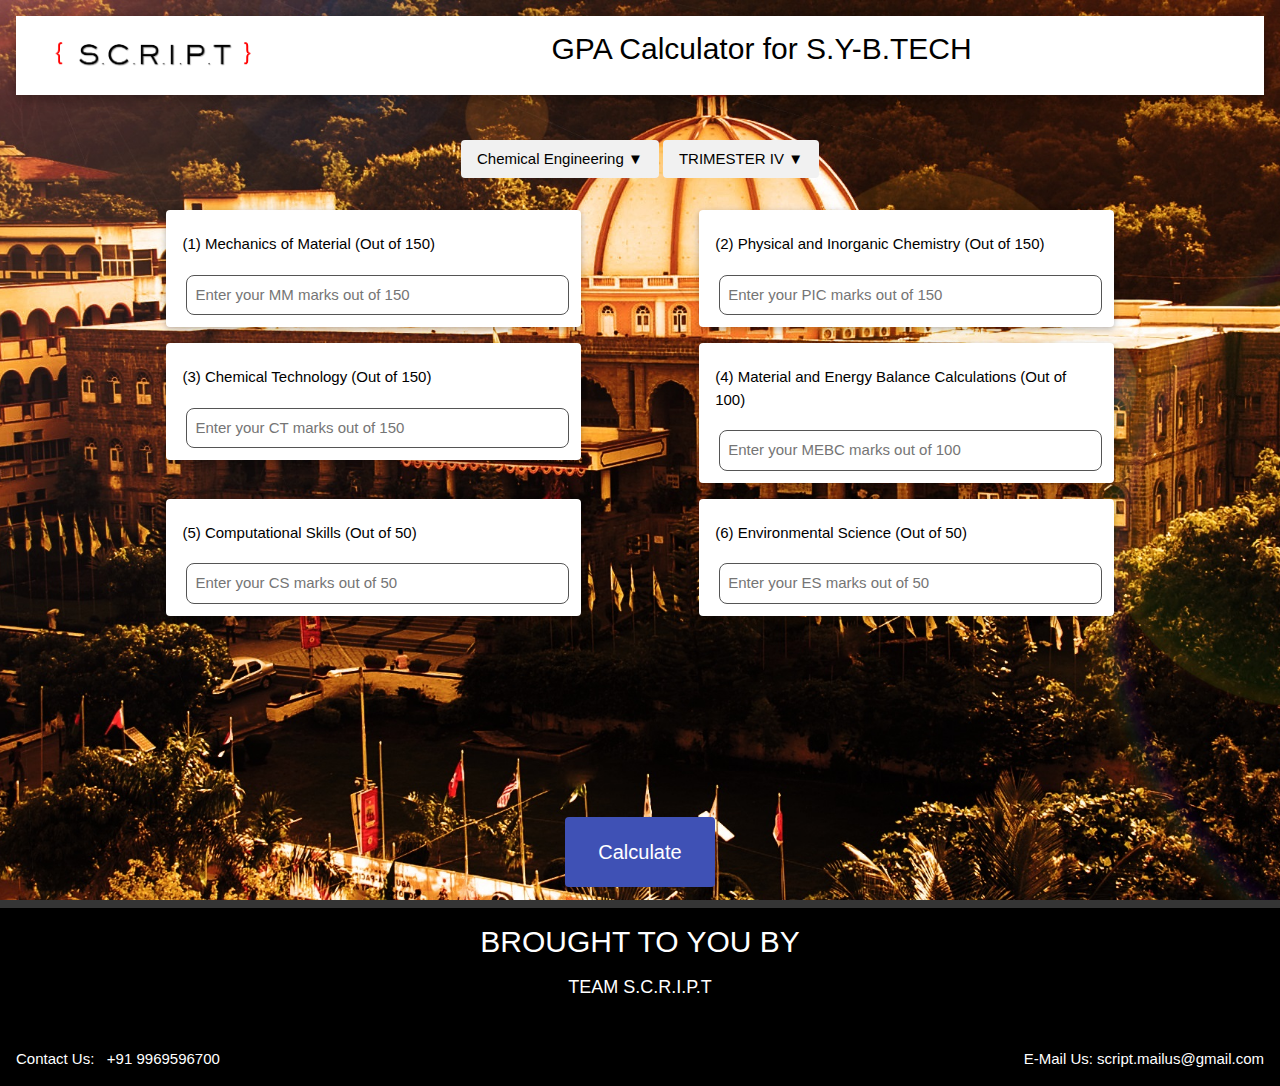
==== chemical.html @ 16e8b9cb "ECE added" ====
<!DOCTYPE html>
<html>
<head>
  <title>Calculate CGPA</title>
  <link rel="stylesheet" href="https://www.w3schools.com/w3css/4/w3.css">
  <link rel="stylesheet" type="text/css" href="css/homepage.css">
  <!--<link rel="stylesheet" type="text/css" href="fonts/latin-ext.css"> -->
  <link rel="stylesheet" href="https://cdnjs.cloudflare.com/ajax/libs/font-awesome/4.7.0/css/font-awesome.min.css">
</head>
<body style="background-color: #353535;" class="bgimg">
  <div class="w3-container w3-padding-top w3-margin-top">
   	
   	<div class="w3-container w3-card-4 w3-white">
   		<img src="images/LogoTransp.png" style="float: left; width: 20%; height: 20%; padding: 8px;">
      	<h2 style="text-align: center;">GPA Calculator for S.Y-B.TECH</h2>
	 </div>
	 <br>
	 <br>
	 <div class="w3-center">
		<div class="w3-dropdown-click">
				<button onclick="toggleBranch()" class="w3-button w3-light-gray w3-round">Chemical Engineering &#x25BC</button>
				<div id="Demo" class="w3-dropdown-content w3-bar-block w3-border w3-animate-opacity">
          <a href="index.html" class="w3-bar-item w3-button">Computer Science and Engineering</a>
					<a href="ece.html" class="w3-bar-item w3-button">Electronics and Communication Engineering</a>
					<a href="mech.html" class="w3-bar-item w3-button">Mechanical Engineering</a>
					<a href="#" class="w3-bar-item w3-button">Civil Engineering</a>
					<a href="#" class="w3-bar-item w3-button">Petroleum Engineering</a>
					<a href="#" class="w3-bar-item w3-button">Petroleum Engineering</a>
				</div>
			</div>
			<div class="w3-dropdown-click">
				<button onclick="toggleTrimester()" class="w3-button w3-light-gray w3-round" id = "trimbutton">TRIMESTER IV &#x25BC</button>
				<div id="Demo2" class="w3-dropdown-content w3-bar-block w3-border w3-animate-opacity">
					<a onclick = "setTrimester()" class="w3-bar-item w3-button" id="trimfield">TRIMESTER V </a>
				</div>
			</div>
		</div>
		<!--LARGE SCREEN-->
 	<div class="w3-container w3-margin large-screen w3-hide-small w3-hide-medium">
 		<div class="w3-row">
 		 	<div class="w3-col" style="width: 10%;">
 				<p style="visibility: hidden;">POINTER</p>
 			</div>
 	 		<div class="w3-col w3-card w3-white w3-margin-top w3-padding field-card w3-round show trim4" style="width: 35%;">
 				<p>(1) Mechanics of Material (Out of 150)<i class="fa fa-exclamation-circle exclaim trim4-exclaim" style="float: right; font-size: 24px; color: red; visibility: hidden;"></i></p>
 				<input type="number" min="0" max="150" class = "field field-prop trim4-field" placeholder= "Enter your MM marks out of 150">
 			</div>
 			<div class="w3-col" style="width: 10%;">
 				<p style="visibility: hidden;">POINTER</p>
 			</div>
 			<div class="w3-col w3-card w3-white w3-margin-top w3-padding field-card w3-round show trim4" style="width: 35%;">
 				<p>(2) Physical and Inorganic Chemistry (Out of 150)<i class="fa fa-exclamation-circle exclaim trim4-exclaim" style="float: right; font-size: 24px; color: red; visibility: hidden;"></i></p>
 				<input type="number" min="0" max="150" class = "field field-prop trim4-field" placeholder= "Enter your PIC marks out of 150">	
 			</div>
 			<div class="w3-col" style="width: 10%;">
 				<p style="visibility: hidden;">POINTER</p>
 			</div>
 		</div>

 		<div class="w3-row">
 			<div class="w3-col" style="width: 10%;">
 				<p style="visibility: hidden;">POINTER</p>
 			</div>
 	 		<div class="w3-col w3-card w3-white w3-margin-top w3-padding field-card w3-round show trim4" style="width: 35%;">
 				<p>(3) Chemical Technology (Out of 150)<i class="fa fa-exclamation-circle exclaim trim4-exclaim" style="float: right; font-size: 24px; color: red; visibility: hidden;"></i></p>
 				<input type="number" min="0" max="150" class = "field field-prop trim4-field" placeholder= "Enter your CT marks out of 150">
 			</div>
 			<div class="w3-col" style="width: 10%;">
 				<p style="visibility: hidden;">POINTER</p>
 			</div>
 			<div class="w3-col w3-card w3-white w3-margin-top w3-padding field-card w3-round show trim4" style="width: 35%;">
 				<p>(4) Material and Energy Balance Calculations (Out of 100)<i class="fa fa-exclamation-circle exclaim trim4-exclaim" style="float: right; font-size: 24px; color: red; visibility: hidden;"></i></p>
 				<input type="number" min="0" max="100" class = "field field-prop trim4-field" placeholder= "Enter your MEBC marks out of 100">	
 			</div>
 			<div class="w3-col" style="width: 10%;">
 				<p style="visibility: hidden;">POINTER</p>
 			</div>
 		</div>

 		<div class="w3-row">
			<div class="w3-col" style="width: 10%;">
				<p style="visibility: hidden;">POINTER</p>
			</div>
			 <div class="w3-col w3-card w3-white w3-margin-top w3-padding field-card w3-round show trim4" style="width: 35%;">
				<p>(5) Computational Skills (Out of 50)<i class="fa fa-exclamation-circle exclaim trim4-exclaim" style="float: right; font-size: 24px; color: red; visibility: hidden;"></i></p>
 				<input type="number" min="0" max="50" class = "field field-prop trim4-field" placeholder= "Enter your CS marks out of 50">
			</div>
			<div class="w3-col" style="width: 10%;">
				<p style="visibility: hidden;">POINTER</p>
			</div>
			<div class="w3-col w3-card w3-white w3-margin-top w3-padding field-card w3-round show trim4" style="width: 35%;">
				<p>(6) Environmental Science (Out of 50)<i class="fa fa-exclamation-circle exclaim trim4-exclaim" style="float: right; font-size: 24px; color: red; visibility: hidden;"></i></p>
				<input type="number" min="0" max="50" class = "field field-prop trim4-field" placeholder= "Enter your ES marks out of 50">	
			</div>
			<div class="w3-col" style="width: 10%;">
				<p style="visibility: hidden;">POINTER</p>
			</div>
			</div>
			<!--TRIMESTER V-->
			<div class="w3-row">
				<div class="w3-col" style="width: 10%;">
					<p style="visibility: hidden;">POINTER</p>
				</div>
				 <div class="w3-col w3-card w3-white w3-margin-top w3-padding field-card w3-round hide trim5" style="width: 35%;">
					<p>(1) Organic Chemistry (Out of 150)<i class="fa fa-exclamation-circle exclaim trim5-exclaim" style="float: right; font-size: 24px; color: red; visibility: hidden;"></i></p>
					 <input type="number" min="0" max="150" class = "field field-prop trim5-field" placeholder= "Enter your OC marks out of 150">
				</div>
				<div class="w3-col" style="width: 10%;">
					<p style="visibility: hidden;">POINTER</p>
				</div>
				<div class="w3-col w3-card w3-white w3-margin-top w3-padding field-card w3-round hide trim5" style="width: 35%;">
					<p>(2) Fluid Mechanics (Out of 150)<i class="fa fa-exclamation-circle exclaim trim5-exclaim" style="float: right; font-size: 24px; color: red; visibility: hidden;"></i></p>
					<input type="number" min="0" max="150" class = "field field-prop trim5-field" placeholder= "Enter your FM marks out of 150">	
				</div>
				<div class="w3-col" style="width: 10%;">
					<p style="visibility: hidden;">POINTER</p>
				</div>
				</div>

				<div class="w3-row">
					<div class="w3-col" style="width: 10%;">
						<p style="visibility: hidden;">POINTER</p>
					</div>
					 <div class="w3-col w3-card w3-white w3-margin-top w3-padding field-card w3-round hide trim5" style="width: 35%;">
						<p>(3) Mechanical Operations (Out of 150)<i class="fa fa-exclamation-circle exclaim trim5-exclaim" style="float: right; font-size: 24px; color: red; visibility: hidden;"></i></p>
						 <input type="number" min="0" max="150" class = "field field-prop trim5-field" placeholder= "Enter your MO marks out of 150">
					</div>
					<div class="w3-col" style="width: 10%;">
						<p style="visibility: hidden;">POINTER</p>
					</div>
					<div class="w3-col w3-card w3-white w3-margin-top w3-padding field-card w3-round hide trim5" style="width: 35%;">
						<p>(4) Engineering Thermodynamics (Out of 100)<i class="fa fa-exclamation-circle exclaim trim5-exclaim" style="float: right; font-size: 24px; color: red; visibility: hidden;"></i></p>
						<input type="number" min="0" max="100" class = "field field-prop trim5-field" placeholder= "Enter your ET marks out of 100">	
					</div>
					<div class="w3-col" style="width: 10%;">
						<p style="visibility: hidden;">POINTER</p>
		
					</div>
					</div>
					<div class="w3-row">
						<div class="w3-col" style="width: 32.5%;">
							<p style="visibility: hidden;">POINTER</p>
						</div>
						 <div class="w3-col w3-card w3-white w3-margin-top w3-padding field-card w3-round hide trim5" style="width: 35%;">
							<p>(5) WPSG (Out of 100)<i class="fa fa-exclamation-circle exclaim trim5-exclaim" style="float: right; font-size: 24px; color: red; visibility: hidden;"></i></p>
							 <input type="number" min="0" max="100" class = "field field-prop trim5-field" placeholder= "Enter your WPSG marks out of 100">
						</div>
 					</div>
</div>
<!--SMALL SCREEN-->
<div class="w3-container w3-margin small-screen w3-hide-large">
	<div class="w3-row">
		 <div class="w3-col" style="width: 10%;">
			<p style="visibility: hidden;">POINTER</p>
		</div>
		 <div class="w3-col w3-card w3-white w3-margin-top w3-padding field-card w3-round show trim4" style="width: 80%;">
			<p style="font-size: 2.5vw;">(1) Mechanics of Material (Out of 150)<i class="fa fa-exclamation-circle exclaim trim4-exclaim-small" style="float: right; font-size: 24px; color: red; visibility: hidden;"></i></p>
			<input style="font-size: 2.5vw;" type="number" min="0" max="150" class = "field field-prop trim4-field-small" placeholder= "Enter your MM marks out of 150">
		</div>
	</div>

	<div class="w3-row">
		<div class="w3-col" style="width: 10%;">
		   <p style="visibility: hidden;">POINTER</p>
	   </div>
	   <div class="w3-col w3-card w3-white w3-margin-top w3-padding field-card w3-round show trim4" style="width: 80%;">
		<p style="font-size: 2.5vw;">(2) Physical and Inorganic Chemistry (Out of 150)<i class="fa fa-exclamation-circle exclaim trim4-exclaim-small" style="float: right; font-size: 24px; color: red; visibility: hidden;"></i></p>
		<input style="font-size: 2.5vw"; type="number" min="0" max="150" class = "field field-prop trim4-field-small" placeholder= "Enter your PIC marks out of 150">	
	</div>
   </div>

   <div class="w3-row">
	<div class="w3-col" style="width: 10%;">
	   <p style="visibility: hidden;">POINTER</p>
   </div>
	<div class="w3-col w3-card w3-white w3-margin-top w3-padding field-card w3-round show trim4" style="width: 80%;">
	   <p style="font-size: 2.5vw;">(3) Chemical Technology (Out of 150)<i class="fa fa-exclamation-circle exclaim trim4-exclaim-small" style="float: right; font-size: 24px; color: red; visibility: hidden;"></i></p>
	   <input style="font-size: 2.5vw;" type="number" min="0" max="150" class = "field field-prop trim4-field-small" placeholder= "Enter your CT marks out of 150">
   </div>
</div>

	<div class="w3-row">
		<div class="w3-col" style="width: 10%;">
		<p style="visibility: hidden;">POINTER</p>
	</div>
	<div class="w3-col w3-card w3-white w3-margin-top w3-padding field-card w3-round show trim4" style="width: 80%;">
		<p style="font-size: 2.5vw;">(4) Material and Energy Balance Calculations (Out of 100)<i class="fa fa-exclamation-circle exclaim trim4-exclaim-small" style="float: right; font-size: 24px; color: red; visibility: hidden;"></i></p>
		<input style="font-size: 2.5vw;" type="number" min="0" max="100" class = "field field-prop trim4-field-small" placeholder= "Enter your MEBC marks out of 100">	
	</div>
	</div>

	<div class="w3-row">
		<div class="w3-col" style="width: 10%;">
		<p style="visibility: hidden;">POINTER</p>
	</div>
	<div class="w3-col w3-card w3-white w3-margin-top w3-padding field-card w3-round show trim4" style="width: 80%;">
		<p style="font-size: 2.5vw;">(5) Computational Skills (Out of 50)<i class="fa fa-exclamation-circle exclaim trim4-exclaim-small" style="float: right; font-size: 24px; color: red; visibility: hidden;"></i></p>
		   <input style="font-size: 2.5vw;" type="number" min="0" max="50" class = "field field-prop trim4-field-small" placeholder= "Enter your CS marks out of 50">
	</div>
	</div>

	<div class="w3-row">
		<div class="w3-col" style="width: 10%;">
		<p style="visibility: hidden;">POINTER</p>
	</div>
	<div class="w3-col w3-card w3-white w3-margin-top w3-padding field-card w3-round show trim4" style="width: 80%;">
		<p style="font-size: 2.5vw;">(6) Environmental Science (Out of 50)<i class="fa fa-exclamation-circle exclaim trim4-exclaim-small" style="float: right; font-size: 24px; color: red; visibility: hidden;"></i></p>
		<input style="font-size: 2.5vw;" type="number" min="0" max="50" class = "field field-prop trim4-field-small" placeholder= "Enter your ES marks out of 50">	
	</div>
	</div>
	 <!--TRIMESTER V-->
	<div class="w3-row">
		<div class="w3-col" style="width: 10%;">
			<p style="visibility: hidden;">POINTER</p>
		</div>
		<div class="w3-col w3-card w3-white w3-margin-top w3-padding field-card w3-round hide trim5" style="width: 80%;">
			<p style="font-size: 2.5vw;">(1) Organic Chemistry (Out of 150)<i class="fa fa-exclamation-circle exclaim trim5-exclaim-small" style="float: right; font-size: 24px; color: red; visibility: hidden;"></i></p>
			<input style="font-size: 2.5vw;" type="number" min="0" max="150" class = "field field-prop trim5-field-small" placeholder= "Enter your OC marks out of 150">
		</div>
	</div>
	<div class="w3-row">
		<div class="w3-col" style="width: 10%;">
			<p style="visibility: hidden;">POINTER</p>
		</div>
		<div class="w3-col w3-card w3-white w3-margin-top w3-padding field-card w3-round hide trim5" style="width: 80%;">
			<p style="font-size: 2.5vw;">(2) Fluid Mechanics (Out of 150)<i class="fa fa-exclamation-circle exclaim trim5-exclaim-small" style="float: right; font-size: 24px; color: red; visibility: hidden;"></i></p>
			<input style="font-size: 2.5vw;" type="number" min="0" max="150" class = "field field-prop trim5-field-small" placeholder= "Enter your FM marks out of 150">	
		</div>

	</div>
	<div class="w3-row">
		<div class="w3-col" style="width: 10%;">
			<p style="visibility: hidden;">POINTER</p>
		</div>
		<div class="w3-col w3-card w3-white w3-margin-top w3-padding field-card w3-round hide trim5" style="width: 80%;">
			<p style="font-size: 2.5vw;">(3) Mechanical Operations (Out of 150)<i class="fa fa-exclamation-circle exclaim trim5-exclaim-small" style="float: right; font-size: 24px; color: red; visibility: hidden;"></i></p>
			   <input style="font-size: 2.5vw;" type="number" min="0" max="150" class = "field field-prop trim5-field-small" placeholder= "Enter your MO marks out of 150">
		</div>
	</div>
	<div class="w3-row">
		<div class="w3-col" style="width: 10%;">
			<p style="visibility: hidden;">POINTER</p>
		</div>
		<div class="w3-col w3-card w3-white w3-margin-top w3-padding field-card w3-round hide trim5" style="width: 80%;">
			<p style="font-size: 2.5vw;">(4) Engineering Thermodynamics (Out of 100)<i class="fa fa-exclamation-circle exclaim trim5-exclaim-small" style="float: right; font-size: 24px; color: red; visibility: hidden;"></i></p>
			<input style="font-size: 2.5vw;" type="number" min="0" max="100" class = "field field-prop trim5-field-small" placeholder= "Enter your ET marks out of 100">	
		</div>
	</div>
	<div class="w3-row">
		<div class="w3-col" style="width: 10%;">
			<p style="visibility: hidden;">POINTER</p>
		</div>
		<div class="w3-col w3-card w3-white w3-margin-top w3-padding field-card w3-round hide trim5" style="width: 80%;">
			<p style="font-size: 2.5vw;">(5) WPSG (Out of 100)<i class="fa fa-exclamation-circle exclaim trim5-exclaim-small" style="float: right; font-size: 24px; color: red; visibility: hidden;"></i></p>
			<input style="font-size: 2.5vw;" type="number" min="0" max="100" class = "field field-prop trim5-field-small" placeholder= "Enter your WPSG marks out of 100">
		</div>
	</div>

</div>

 		
  <br>

  <div class="w3-container w3-center w3-margin-bottom">
  	<button class="button w3-indigo"><span>Calculate </span></button>
  </div>

  <div id="modal" class="w3-modal">
    <div class="w3-modal-content w3-animate-top w3-card-4">
      <header class="w3-container w3-indigo"> 
        <span onclick="document.getElementById('modal').style.display='none'" 
        class="w3-button w3-display-topright">&times;</span>
        <h2 style="text-align: center;">Your CGPA is</h2>
      </header>
      <div class="w3-container">
        <h1 class="cgpa" style="text-align: center;"></h1>
      </div>
      <footer class="w3-container w3-indigo">
        <p style="text-align: center;">Congratulations!</p>
      </footer>
    </div>
  </div>

  <div id="modal2" class="w3-modal">
    <div class="w3-modal-content w3-animate-top w3-card-4">
      <header class="w3-container w3-red"> 
        <span onclick="document.getElementById('modal2').style.display='none'" 
        class="w3-button w3-display-topright">&times;</span>
        <h2 style="text-align: center;">ERROR!</h2>
      </header>
      <div class="w3-container">
        <h1 style="text-align: center;">Input Missing</h1>
      </div>
      <footer class="w3-container w3-red">
        <p style="text-align: center;">Please fill in the required fields</p>
      </footer>
    </div>
  </div>
</div>
	<!--FOOTER-->
	<footer class = "w3-container w3-black">
		<div class="w3-center">
			<h2>BROUGHT TO YOU BY</h2>
			<h5>TEAM S.C.R.I.P.T</h5>
		</div>
		<br>
		<div class = "w3-row large-screen w3-hide-medium w3-hide-small">
			<div class = "w3-col" style="width: 33%;">
				<p>Contact Us: &nbsp; +91 9969596700</p>
			</div>
			<div class = "w3-col w3-right" style="width: 34%;">
				<p class="w3-right">E-Mail Us: script.mailus@gmail.com</p>
			</div>
		</div>

		

		<div class = "w3-row small-screen w3-hide-large">
			<div class = "w3-col" style="width: 33%;">
				<p>Contact Us: &nbsp; +91 9969596700</p>
			</div>
			<div class = "w3-col w3-right" style="width: 34%;">
				<p class="w3-right">E-Mail Us: script.mailus@gmail.com</p>
			</div>
		</div>
	</footer>
  <script type="text/javascript" src="js/jquery.min.js"></script>
  <script type="text/javascript" src="js/chemical.js"></script>
</body>
</html>
---- css/homepage.css ----
.bgimg{
    background-attachment: fixed;
    background-position: center;
    background-repeat: no-repeat;
    background-size: cover;
}

.bgimg{
	min-height: 100%;
	background-image: url("../images/background.jpg");
}

.field-prop{
	border: 1px solid #555;
	margin : 4px;
	width: 100%;
	border-radius: 8px;
	padding: 8px;
}

.missing-prop{
	border: 1px solid #FF0000;
	margin : 4px;
	width: 100%;
	border-radius: 8px;
	padding: 8px;
}

.button {
  border-radius: 4px;
  background-color: #f4511e;
  border: none;
  color: #FFFFFF;
  text-align: center;
  font-size: 20px;
  padding: 20px;
  width: 150px;
  transition: all 0.5s;
  cursor: pointer;
  margin: 5px;
}

.button span {
  cursor: pointer;
  display: inline-block;
  position: relative;
  transition: 0.5s;
}

.show{
  display: block;
}

.hide{
  display: none;
}

.button span:after {
  content: '\00bb';
  position: absolute;
  opacity: 0;
  top: 0;
  right: -20px;
  transition: 0.5s;
}

.button:hover span {
  padding-right: 25px;
}

.button:hover span:after {
  opacity: 1;
  right: 0;
}
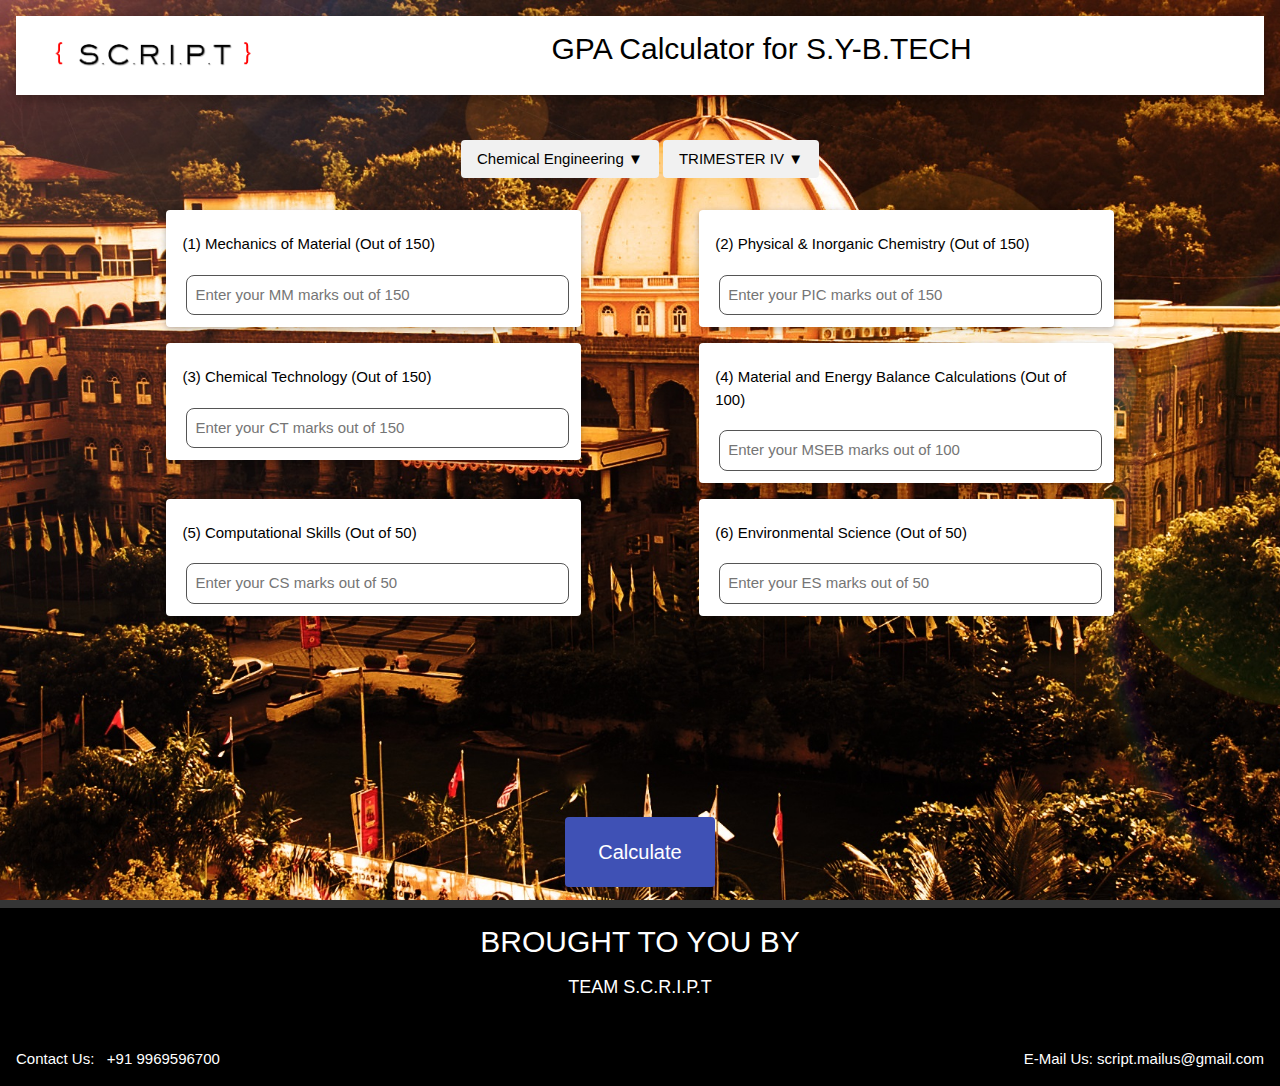
==== commit bf362d18: "Fixed Typo" ====
--- a/chemical.html
+++ b/chemical.html
@@ -50,7 +50,7 @@
  				<p style="visibility: hidden;">POINTER</p>
  			</div>
  			<div class="w3-col w3-card w3-white w3-margin-top w3-padding field-card w3-round show trim4" style="width: 35%;">
- 				<p>(2) Physical and Inorganic Chemistry (Out of 150)<i class="fa fa-exclamation-circle exclaim trim4-exclaim" style="float: right; font-size: 24px; color: red; visibility: hidden;"></i></p>
+ 				<p>(2) Physical & Inorganic Chemistry (Out of 150)<i class="fa fa-exclamation-circle exclaim trim4-exclaim" style="float: right; font-size: 24px; color: red; visibility: hidden;"></i></p>
  				<input type="number" min="0" max="150" class = "field field-prop trim4-field" placeholder= "Enter your PIC marks out of 150">	
  			</div>
  			<div class="w3-col" style="width: 10%;">
@@ -71,7 +71,7 @@
  			</div>
  			<div class="w3-col w3-card w3-white w3-margin-top w3-padding field-card w3-round show trim4" style="width: 35%;">
  				<p>(4) Material and Energy Balance Calculations (Out of 100)<i class="fa fa-exclamation-circle exclaim trim4-exclaim" style="float: right; font-size: 24px; color: red; visibility: hidden;"></i></p>
- 				<input type="number" min="0" max="100" class = "field field-prop trim4-field" placeholder= "Enter your MEBC marks out of 100">	
+ 				<input type="number" min="0" max="100" class = "field field-prop trim4-field" placeholder= "Enter your MSEB marks out of 100">	
  			</div>
  			<div class="w3-col" style="width: 10%;">
  				<p style="visibility: hidden;">POINTER</p>
